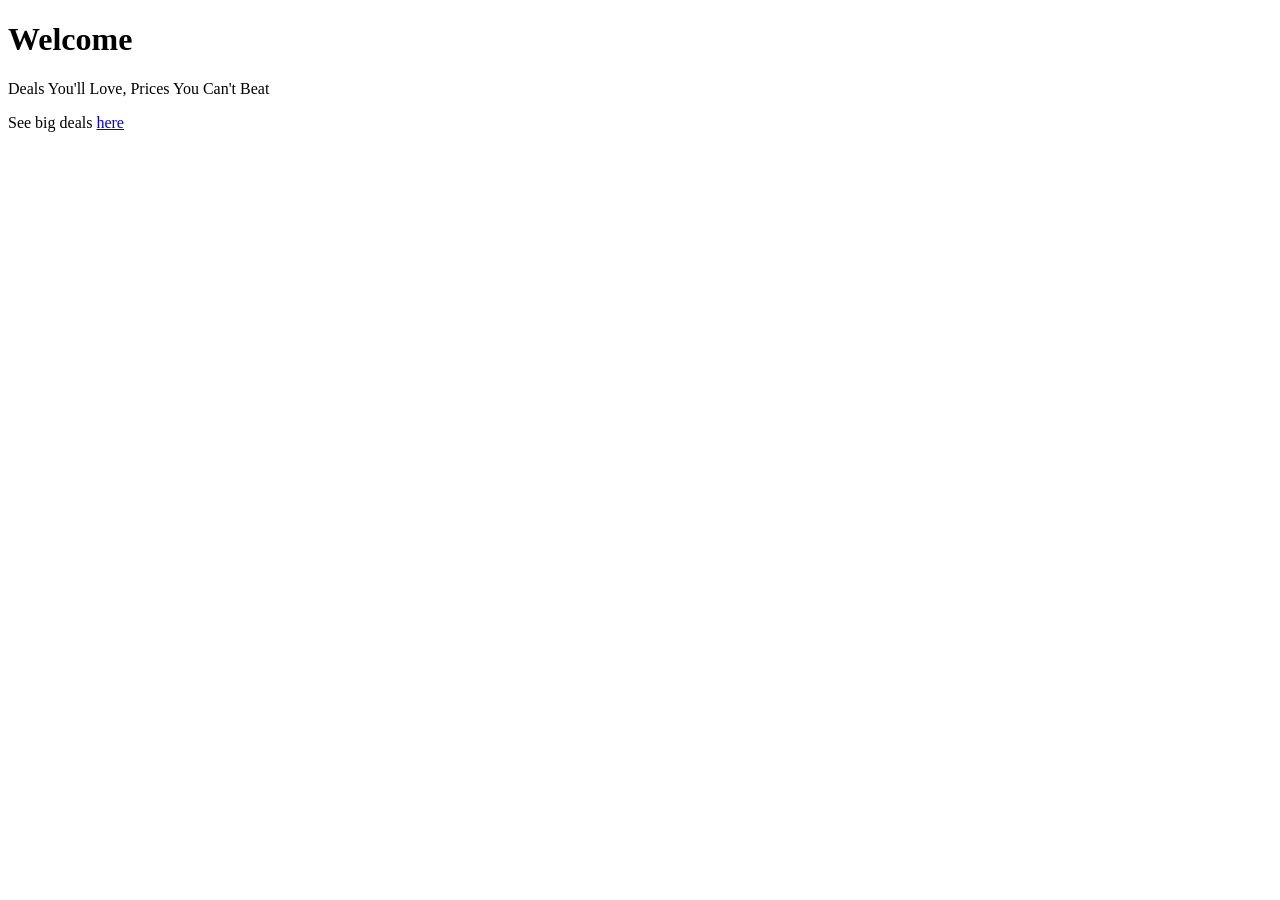
==== index.html @ 028c4151 "First Upload" ====
<!DOCTYPE html>
<html>
<head>
    
    <title>T&T Store</title>
   
</head>
<body>
    <h1> Welcome</h1>
    <p>Deals You'll Love, Prices You Can't Beat</p>
    <p>See big deals <a href="/deals.html"> here</a></p>
</body>
</html>
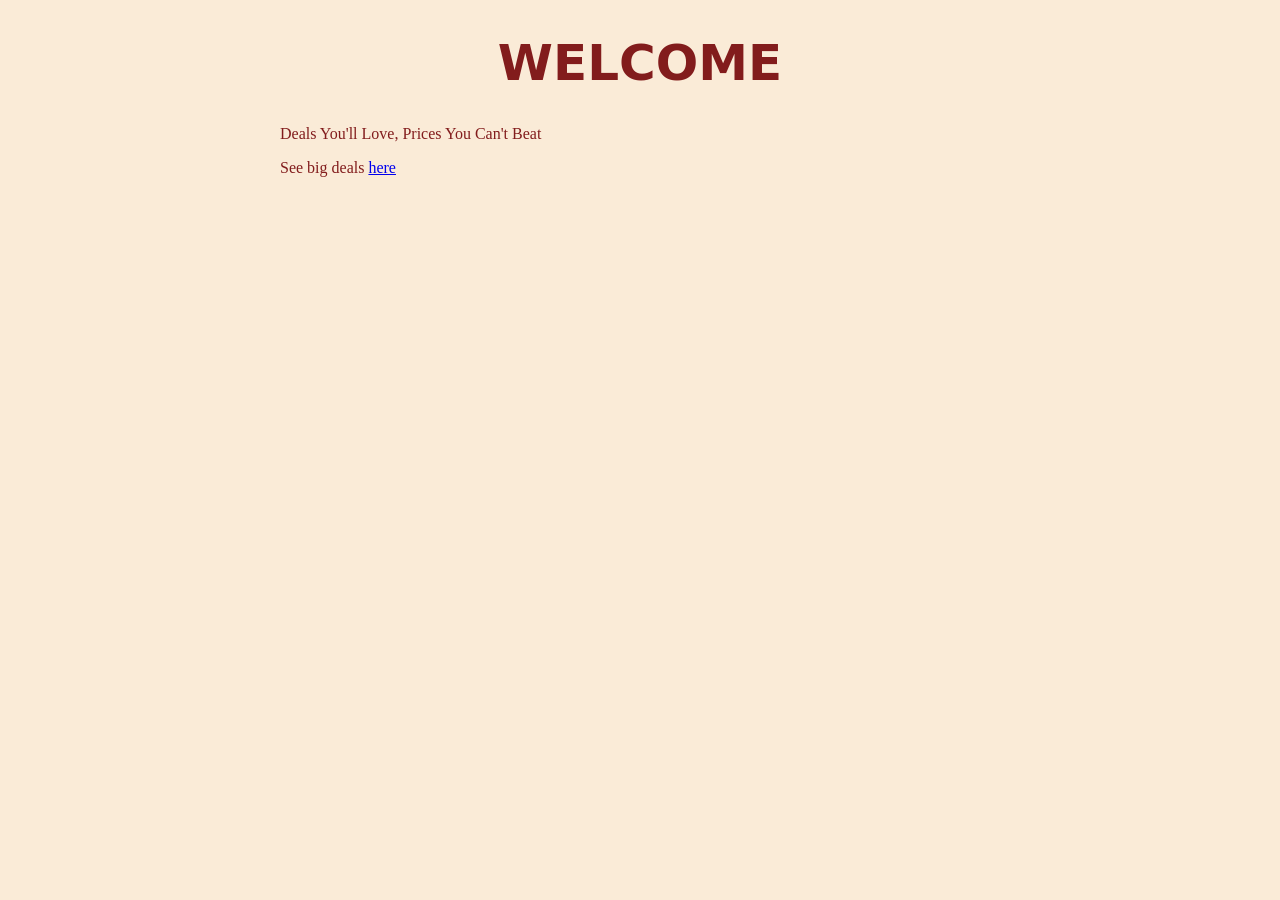
==== commit bd92656d: "Added CSSS styles" ====
--- a/index.html
+++ b/index.html
@@ -3,11 +3,14 @@
 <head>
     
     <title>T&T Store</title>
+    <link rel="stylesheet" href="style.css">
    
 </head>
 <body>
-    <h1> Welcome</h1>
-    <p>Deals You'll Love, Prices You Can't Beat</p>
-    <p>See big deals <a href="/deals.html"> here</a></p>
+    <div id="container">
+        <h1> WELCOME</h1>
+        <p>Deals You'll Love, Prices You Can't Beat</p>
+        <p>See big deals <a href="/deals.html"> here</a></p>
+    </div>
 </body>
 </html>
--- a/style.css
+++ b/style.css
@@ -0,0 +1,21 @@
+body{
+    /* text color */
+    color: rgb(130, 28, 28);
+
+    /* background color */
+    background-color: antiquewhite;
+
+    /* default font*/
+    font-family: 'Times New Roman', Times, serif;
+    }
+
+h1{
+    font-family: system-ui, -apple-system, BlinkMacSystemFont, 'Segoe UI', Roboto, Oxygen, Ubuntu, Cantarell, 'Open Sans', 'Helvetica Neue', sans-serif;
+    text-align: center;
+    font-size: 50px;
+}
+
+#container{
+    margin: 0 auto;
+    width: 720px;
+}
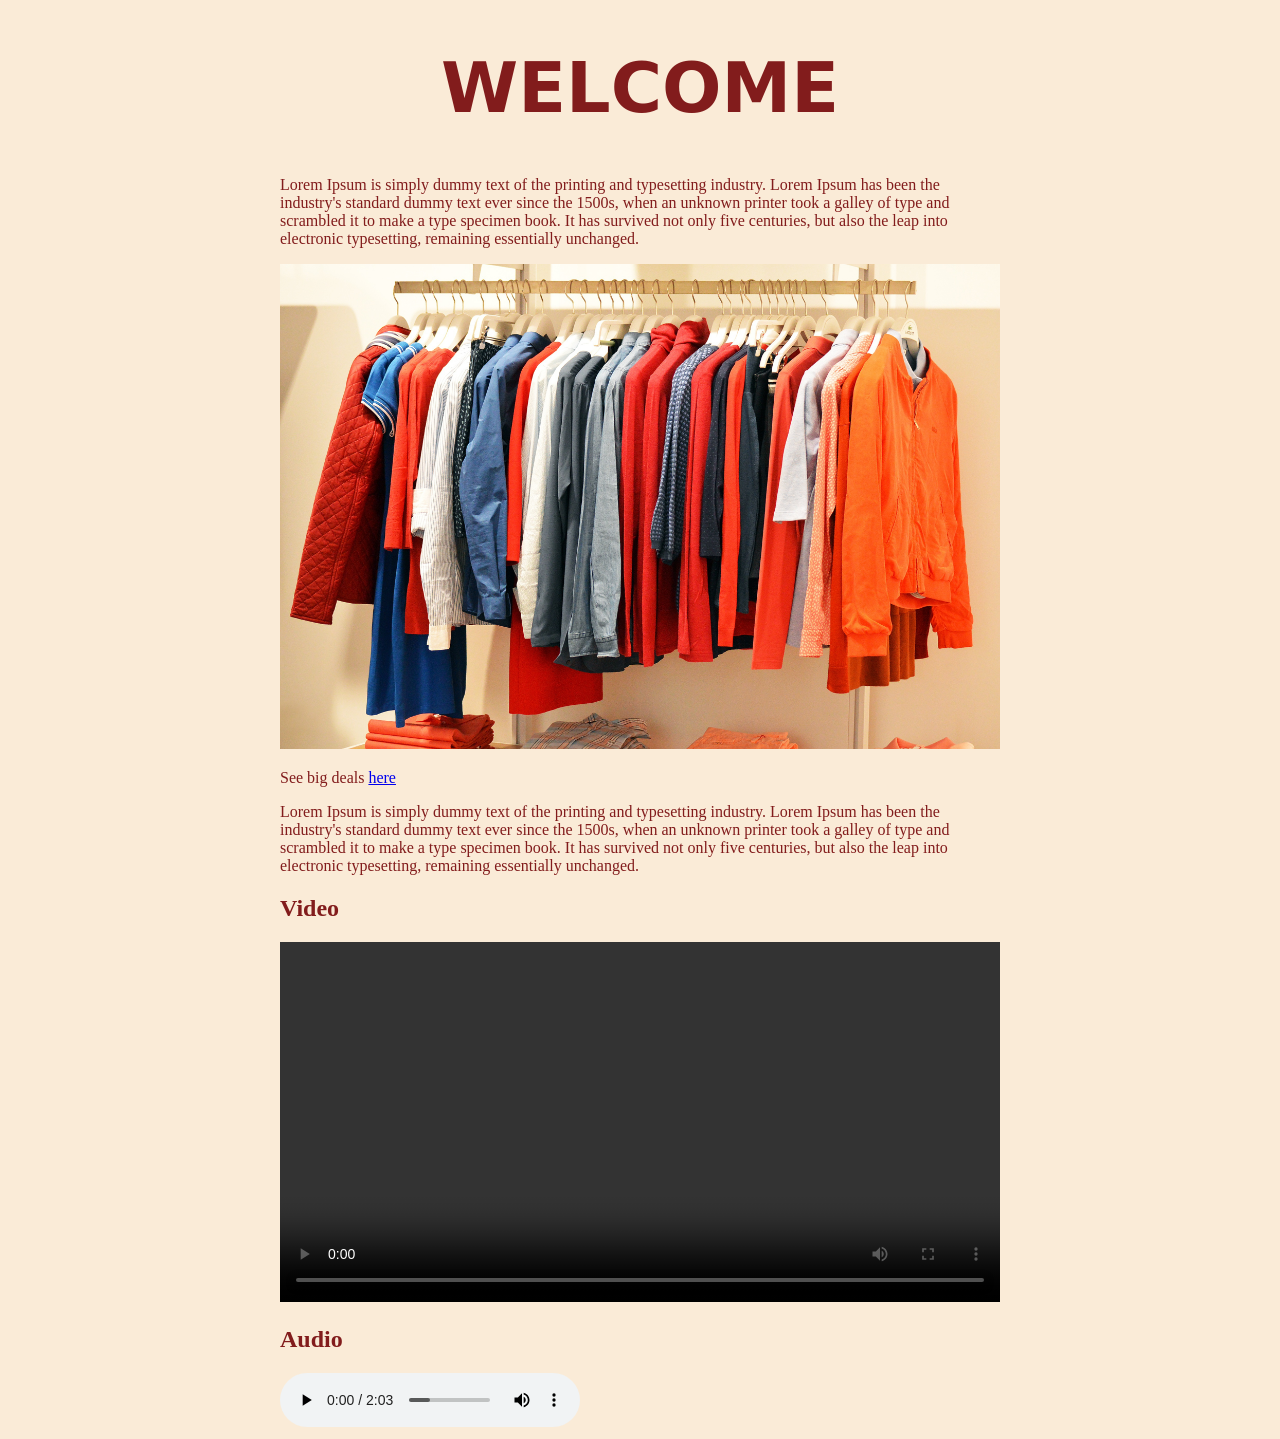
==== commit 399ae777: "Add files via upload" ====
--- a/index.html
+++ b/index.html
@@ -9,8 +9,15 @@
 <body>
     <div id="container">
         <h1> WELCOME</h1>
-        <p>Deals You'll Love, Prices You Can't Beat</p>
+        <p>Lorem Ipsum is simply dummy text of the printing and typesetting industry. Lorem Ipsum has been the industry's standard dummy text ever since the 1500s, when an unknown printer took a galley of type and scrambled it to make a type specimen book. It has survived not only five centuries, but also the leap into electronic typesetting, remaining essentially unchanged.</p>
+        <img width="720"src="./image/1139623-store-1338629.jpg" alt="clothes on a hanger">
+        
         <p>See big deals <a href="/deals.html"> here</a></p>
+        <p>Lorem Ipsum is simply dummy text of the printing and typesetting industry. Lorem Ipsum has been the industry's standard dummy text ever since the 1500s, when an unknown printer took a galley of type and scrambled it to make a type specimen book. It has survived not only five centuries, but also the leap into electronic typesetting, remaining essentially unchanged.</p>
+        <h2>Video</h2>
+        <video controls width="720"src="./video/209895.mp4"></video>
+        <h2>Audio</h2>
+        <audio controls src="./audio/bransboynd-fashion-resort-471584.mp3"></audio>
     </div>
 </body>
 </html>
--- a/style.css
+++ b/style.css
@@ -12,8 +12,9 @@
 h1{
     font-family: system-ui, -apple-system, BlinkMacSystemFont, 'Segoe UI', Roboto, Oxygen, Ubuntu, Cantarell, 'Open Sans', 'Helvetica Neue', sans-serif;
     text-align: center;
-    font-size: 50px;
+    font-size: 70px;
 }
+
 
 #container{
     margin: 0 auto;
